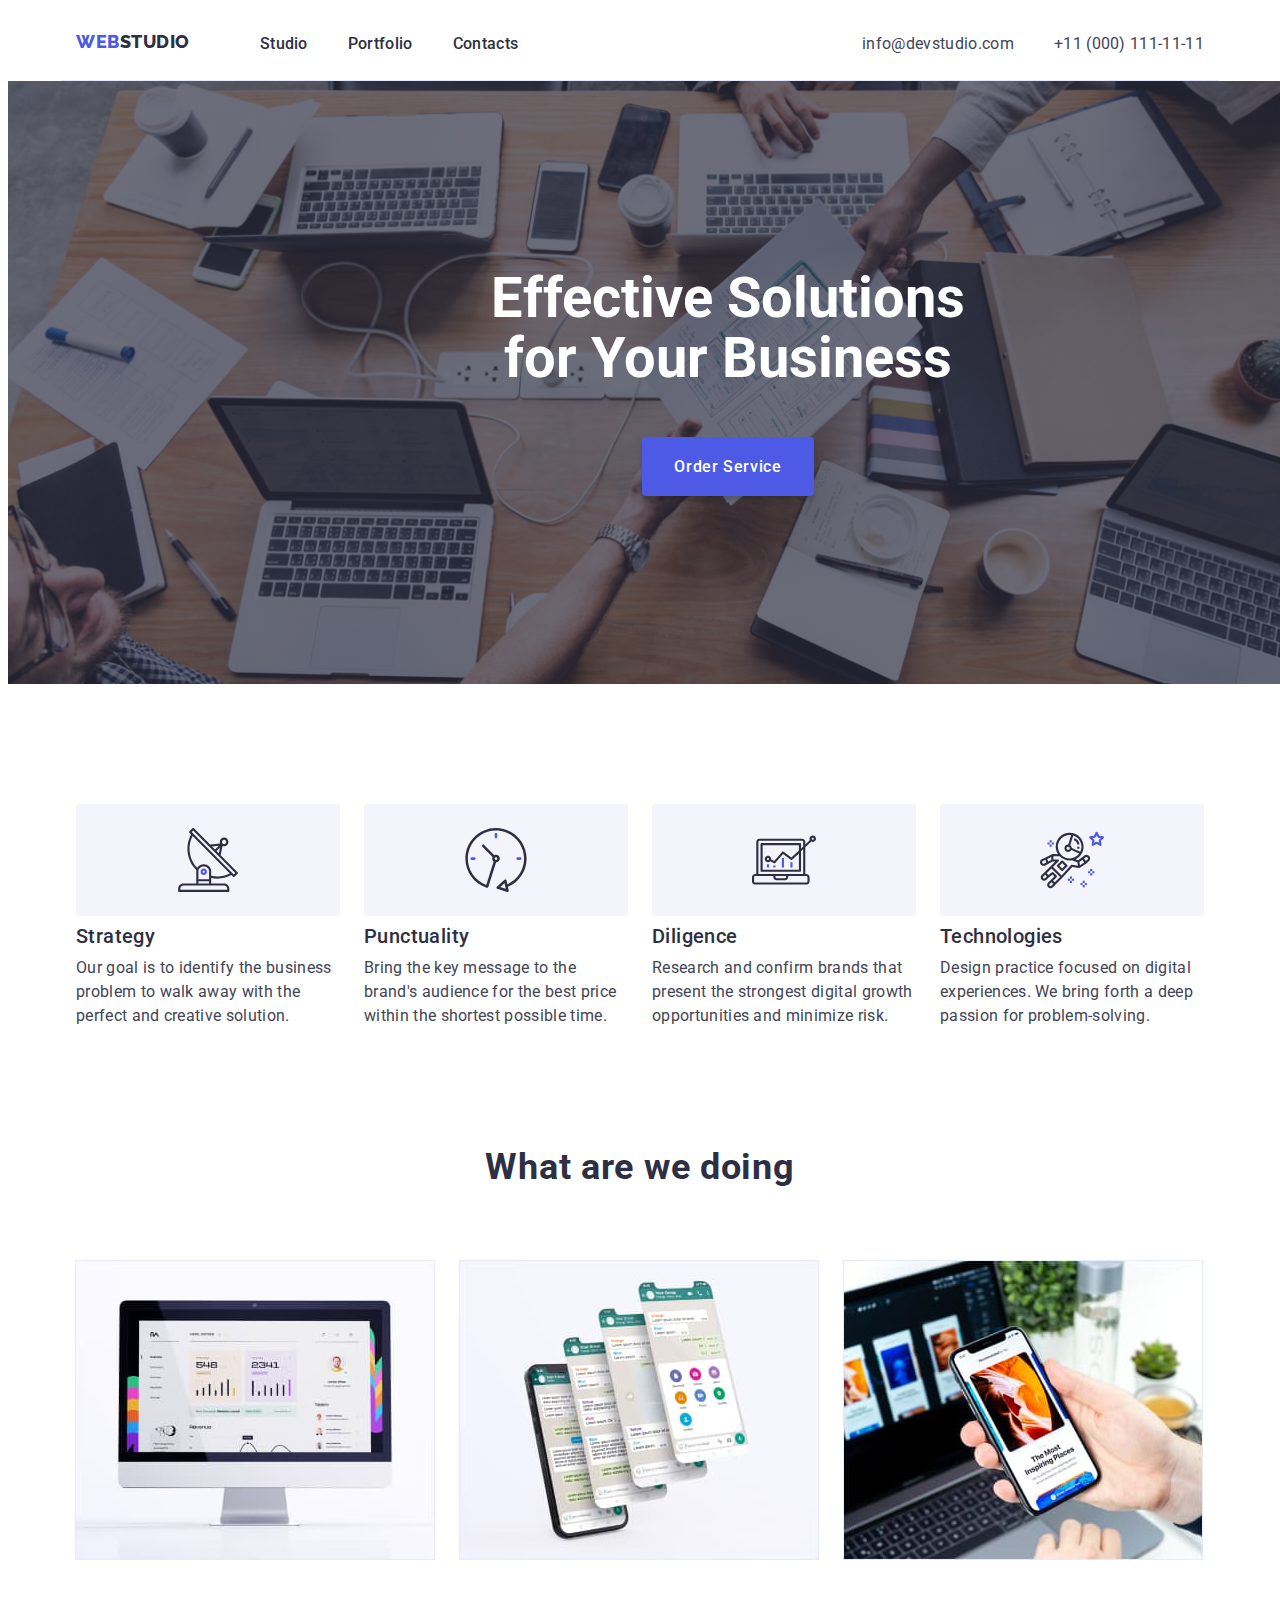
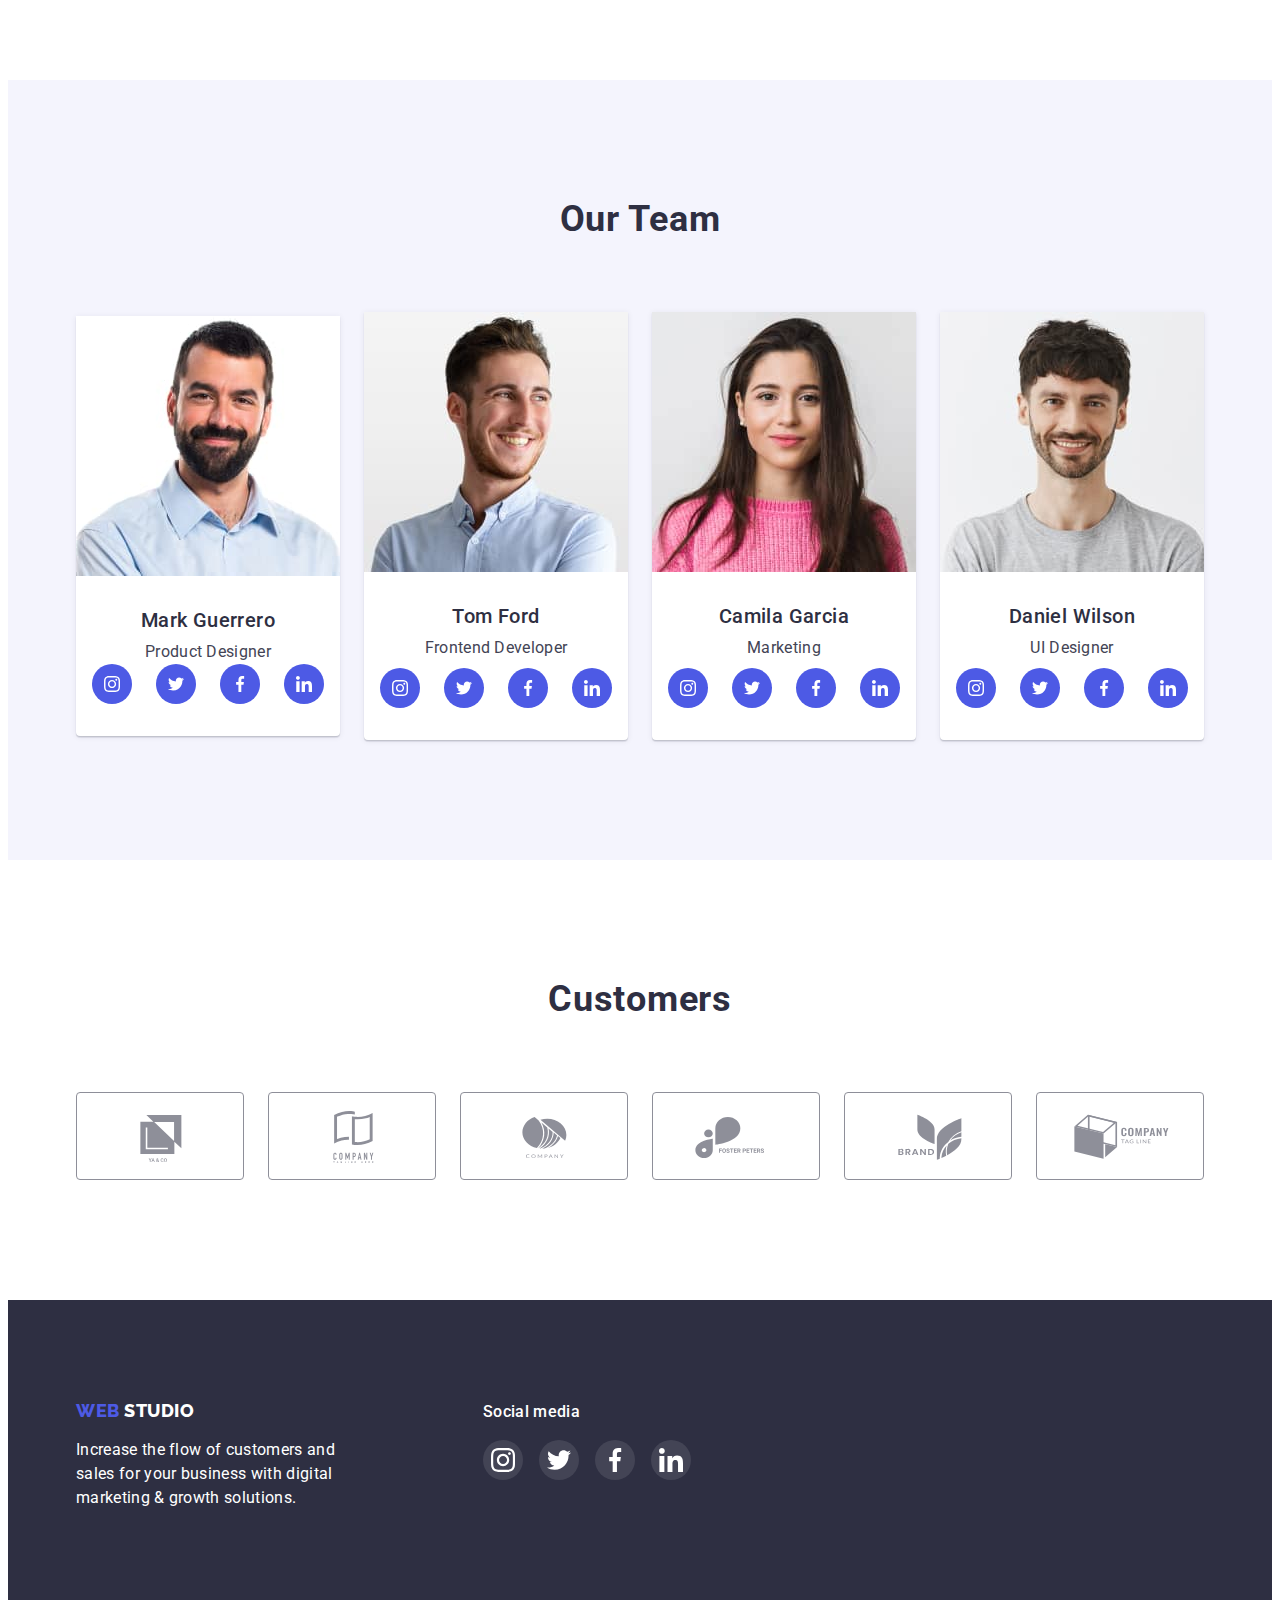
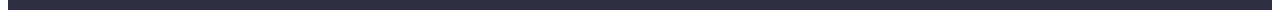
==== index.html @ 8a8fd5de "Home-work-5" ====
<!DOCTYPE html>
<html lang="en">

<head>
    <meta charset="UTF-8" />
    <meta http-equiv="X-UA-Compatible" content="IE=edge" />
    <meta name="viewport" content="width=device-width, initial-scale=1.0" />
    <title>Document</title>
    <link rel="stylesheet" href="https://cdnjs.cloudflare.com/ajax/libs/modern-normalize/1.1.0/modern-normalize.min.css"
        integrity="sha512-wpPYUAdjBVSE4KJnH1VR1HeZfpl1ub8YT/NKx4PuQ5NmX2tKuGu6U/JRp5y+Y8XG2tV+wKQpNHVUX03MfMFn9Q=="
        crossorigin="anonymous" referrerpolicy="no-referrer" />
    <link rel="preconnect" href="https://fonts.googleapis.com">
    <link rel="preconnect" href="https://fonts.gstatic.com" crossorigin>
    <link href="https://fonts.googleapis.com/css2?family=Raleway:wght@800&family=Roboto:wght@400;500;700&display=swap"
        rel="stylesheet">
    <link rel="stylesheet" href="./css/styles.css">
</head>

<body>
    <!-- Header -->
    <header>
        <div class="container header-countainer ">
            <nav class="page-nav">

                <a class="logotype-dark" href="./index.html">Web<span class="studio-dark">Studio</span>

                </a>

                <ul class="list page-nav-list">

                    <li class="menu-item">

                        <a class="menu-link link" href="./index.html">Studio</a>
                    </li>


                    <li class="menu-item">

                        <a class="menu-link link" href="./Portfolio.html">Portfolio</a>
                    </li>


                    <li class="menu-item">

                        <a class="menu-link link" href="#">Contacts</a>
                    </li>

                </ul>

            </nav>
            <!-- Address -->
            <div class="contact-countainer">

                <ul class="list  contacts">

                    <li>
                        <a class="contact-phone-number link" href="mailto:info@devstudio.com">info@devstudio.com</a>
                    </li>


                    <li>
                        <a class="contact-phone-number link" href="tel:+110001111111">+11 (000) 111-11-11</a>
                    </li>
                </ul>

                </address>
            </div>




        </div>

    </header>

    <!-- Hero -->

    <main>


        <section class="hero">

            <div class="container hero-countainer-button">

                <h1 class="hero-title">

                    Effective Solutions
                    for Your Business</h1>

                <button class="modal-button" type="button">Order Service</button>

            </div>

        </section>





        <section class="text">

            <div class="container hero-countainer-list">

                <h2 hidden>

                    Strategy

                </h2>

                <ul class="list list-work">

                    <li class="our-team-list">
                        <div class="icons-text-countainer">
                            <svg class="icons-text">

                                <use href="./images/icons.svg#icon-antena"></use>

                            </svg>

                        </div>

                        <h3 class="caption-list">Strategy</h3>

                        <p class="text-list">

                            Our goal is to identify the business problem to walk away with the
                            perfect and creative solution.
                        </p>

                    </li>


                    <li class="our-team-list">
                        <div class=" icons-text-countainer">
                            <svg class="icons-text">

                                <use href="./images/icons.svg#icon-clock"></use>

                            </svg>
                        </div>


                        <h3 class="caption-list">Punctuality</h3>

                        <p class="text-list">

                            Bring the key message to the brand's audience for the best price
                            within the shortest possible time.
                        </p>

                    </li>


                    <li class="our-team-list">
                        <div class="icons-text-countainer">
                            <svg class="icons-text">

                                <use href="./images/icons.svg#icon-diagram"></use>
                            </svg>
                        </div>


                        <h3 class="caption-list">Diligence</h3>

                        <p class="text-list">

                            Research and confirm brands that present the strongest digital
                            growth opportunities and minimize risk.
                        </p>

                    </li>


                    <li class="our-team-list">
                        <div class="icons-text-countainer">
                            <svg class="icons-text">

                                <use href="./images/icons.svg#icon-astronaut"></use>

                            </svg>
                        </div>


                        <h3 class="caption-list">Technologies</h3>

                        <p class="text-list">

                            Design practice focused on digital experiences. We bring forth a
                            deep passion for problem-solving.
                        </p>

                    </li>

                </ul>

            </div>

        </section>



        <!-- What are we doing -->

        <section class="work-section">

            <div class="container image-countainer">

                <h2 class="title-work">What are we doing</h2>

                <ul class="list works">

                    <li>
                        <img src="./images/monitor.jpg" alt="monitor " width="360" height="300" />
                    </li>


                    <li>
                        <img src="./images/phone.jpg" alt="phone" width="360" height="300" />
                    </li>


                    <li>
                        <img src="./images/phone_monitor.jpg" alt="phone_monitor" width="360" height="300" />
                    </li>

                </ul>

            </div>

        </section>



        <!-- Our Team -->

        <section class="team">

            <div class="container our-team-countainer">


                <h2 class="title-team">Our Team</h2>

                <ul class=" list our-team">

                    <li class="our-team-box">
                        <img src="./images/mark.jpg" alt="Mark" width="264" height="260" />

                        <div class="about-team ">

                            <h3 class="caption-list">Mark Guerrero</h3>


                            <p class="text-list">Product Designer</p>
                            <div class="icons-team-countainer">

                                <ul class="icon-list">

                                    <li class="icon-li">

                                        <a class="icons-link" href="#">

                                            <svg class="icons-team">



                                                <use href="./images/icons.svg#icon-instagram"></use>

                                            </svg>

                                        </a>

                                    </li>

                                    <li class="icon-li">

                                        <a class="icons-link" href="#">

                                            <svg class="icons-team">



                                                <use href="./images/icons.svg#icon-twitter"></use>


                                            </svg>

                                        </a>

                                    </li>

                                    <li class="icon-li">

                                        <a class="icons-link" href="#">


                                            <svg class="icons-team">


                                                <use href="./images/icons.svg#icon-facebook"></use>



                                            </svg>

                                        </a>

                                    </li>

                                    <li class="icon-li">

                                        <a class="icons-link" href="#">

                                            <svg class="icons-team">



                                                <use href="./images/icons.svg#icon-linkedin"></use>



                                            </svg>
                                        </a>
                                    </li>

                                </ul>

                            </div>

                        </div>


                    </li>

                    <li class="our-team-box">
                        <img src="./images/tom.jpg" alt="Tom" width="264" height="260" />

                        <div class="about-team">

                            <h3 class="caption-list">Tom Ford</h3>

                            <p class="text-list">Frontend Developer</p>

                        </div>

                        <div class="icons-team-countainer">

                            <ul class="icon-list">

                                <li class="icon-li">

                                    <a class="icons-link" href="#">

                                        <svg class="icons-team">



                                            <use href="./images/icons.svg#icon-instagram"></use>

                                        </svg>

                                    </a>

                                </li>

                                <li class="icon-li">

                                    <a class="icons-link" href="#">

                                        <svg class="icons-team">



                                            <use href="./images/icons.svg#icon-twitter"></use>


                                        </svg>

                                    </a>

                                </li>

                                <li class="icon-li">

                                    <a class="icons-link" href="#">


                                        <svg class="icons-team">


                                            <use href="./images/icons.svg#icon-facebook"></use>



                                        </svg>

                                    </a>

                                </li>

                                <li class="icon-li">

                                    <a class="icons-link" href="#">

                                        <svg class="icons-team">



                                            <use href="./images/icons.svg#icon-linkedin"></use>



                                        </svg>
                                    </a>
                                </li>

                            </ul>

                        </div>


                    </li>


                    <li class="our-team-box">

                        <img src="./images/camila.jpg" alt="Camila" width="264" height="260" />

                        <div class="about-team">

                            <h3 class="caption-list">Camila Garcia</h3>

                            <p class="text-list">Marketing</p>
                        </div>

                        <div class="icons-team-countainer">

                            <ul class="icon-list">

                                <li class="icon-li">

                                    <a class="icons-link" href="#">

                                        <svg class="icons-team">



                                            <use href="./images/icons.svg#icon-instagram"></use>

                                        </svg>

                                    </a>

                                </li>

                                <li class="icon-li">

                                    <a class="icons-link" href="#">

                                        <svg class="icons-team">



                                            <use href="./images/icons.svg#icon-twitter"></use>


                                        </svg>

                                    </a>

                                </li>

                                <li class="icon-li">

                                    <a class="icons-link" href="#">


                                        <svg class="icons-team">


                                            <use href="./images/icons.svg#icon-facebook"></use>



                                        </svg>

                                    </a>

                                </li>

                                <li class="icon-li">

                                    <a class="icons-link" href="#">

                                        <svg class="icons-team">



                                            <use href="./images/icons.svg#icon-linkedin"></use>



                                        </svg>
                                    </a>
                                </li>

                            </ul>

                        </div>


                    </li>

                    <li class="our-team-box">
                        <img src="./images/daniel.jpg" alt="Daniel" width="264" height="260" />

                        <div class="about-team">

                            <h3 class="caption-list">Daniel Wilson</h3>

                            <p class="text-list">UI Designer</p>

                        </div>

                        <div class="icons-team-countainer">

                            <ul class="icon-list">

                                <li class="icon-li">

                                    <a class="icons-link" href="#">

                                        <svg class="icons-team">



                                            <use href="./images/icons.svg#icon-instagram"></use>

                                        </svg>

                                    </a>

                                </li>

                                <li class="icon-li">

                                    <a class="icons-link" href="#">

                                        <svg class="icons-team">



                                            <use href="./images/icons.svg#icon-twitter"></use>


                                        </svg>

                                    </a>

                                </li>

                                <li class="icon-li">

                                    <a class="icons-link" href="#">


                                        <svg class="icons-team">


                                            <use href="./images/icons.svg#icon-facebook"></use>



                                        </svg>

                                    </a>

                                </li>

                                <li class="icon-li">

                                    <a class="icons-link" href="#">

                                        <svg class="icons-team">



                                            <use href="./images/icons.svg#icon-linkedin"></use>



                                        </svg>
                                    </a>
                                </li>

                            </ul>

                        </div>

        </section>

        <!-- Customers -->

        <section class="section-customers">

            <div class="container countainer-customers">

                <h2 class="customers-title">Customers</h2>

                <ul class="customers-list">

                    <li class="customer">

                        <a class="adress-customers" href="#">

                            <svg class="icons-customers">

                                <use href="./images/icons.svg#icon-ya-co">


                                </use>

                            </svg>

                        </a>

                    </li>

                    <li class="customer">

                        <a class="adress-customers" href="#">

                            <svg class="icons-customers">


                                <use href="./images/icons.svg#icon-tagline">
                                </use>
                            </svg>

                        </a>

                    </li>

                    <li class="customer">

                        <a class="adress-customers" href="#">

                            <svg class="icons-customers">

                                <use href="./images/icons.svg#icon-company">
                                </use>

                            </svg>

                        </a>
                    </li>

                    <li class="customer">

                        <a class="adress-customers" href="#">

                            <svg class="icons-customers">


                                <use href="./images/icons.svg#icon-foster-peters">
                                </use>
                            </svg>

                        </a>

                    </li>

                    <li class="customer">
                        <a class="adress-customers" href="#">

                            <svg class="icons-customers">


                                <use href="./images/icons.svg#icon-brand">
                                </use>

                            </svg>

                        </a>

                    </li>

                    <li class="customer">

                        <a class="adress-customers" href="#">

                            <svg class="icons-customers">


                                <use href="./images/icons.svg#icon-company-tagline">
                                </use>

                            </svg>

                        </a>

                    </li>

                </ul>

            </div>

        </section>


    </main>

    <!-- footer -->


    <footer class="footer">

        <div class="container footer-container">

            <div>
                <a class="logotype-light" href="./index.html">Web <span class="studio-white">Studio</span>

                </a>
                <p class="footter-list">

                    Increase the flow of customers and sales for
                    your business with digital marketing & growth solutions.
                </p>

            </div>


            <div class="container footer-icons">

                <p class="social-footer">Social media</p>

                <ul class="footter-list-icon">

                    <li class="footer-content">

                        <a class="footer-adress" href="#">

                            <svg class="footer-icon">

                                <use href="./images/icons.svg#icon-instagram">

                                </use>

                            </svg>

                        </a>



                    </li>

                    <li class="footer-content">

                        <a class="footer-adress" href="#">

                            <svg class="footer-icon">

                                <use href="./images/icons.svg#icon-twitter">

                                </use>

                            </svg>


                        </a>

                    </li>

                    <li class="footer-content">

                        <a class="footer-adress" href="#">

                            <svg class="footer-icon">

                                <use href="./images/icons.svg#icon-facebook">

                                </use>

                            </svg>

                        </a>

                    </li>

                    <li class="footer-content">


                        <a class="footer-adress" href="#">

                            <svg class="footer-icon">

                                <use href="./images/icons.svg#icon-linkedin">

                                </use>

                            </svg>
                        </a>


                    </li>

                </ul>

            </div>
        </div>

    </footer>


</body>

</html>
---- css/styles.css ----
:root {
  --color-primary: #2e2f42;
  --color-secondary: #434455;
  --color-white: #fff;
  --color-brand: #404bbf;
  --color-min: #4d5ae5;
  --background-clr: #e5e5e5;
  --border-color: #e7e9fc;
  --background-our-team: #f4f4fd;
  --icons-color: #afb1b8;
  --customers-clr: #8e8f99;
  --icons-team: #4d5ae5;
  --icons-text: #f4f4fd;
  --icons-footer: #31d0aa;
}
* {
  box-sizing: border-box;
}
body {
  font-family: "Roboto", sans-serif;
  color: var(--color-secondary);
  background-color: var(--color-white);
}
img {
  object-fit: cover;
  display: block;
}
p,
h1,
h2,
h3,
h4,
h5,
h6,
ul {
  margin: 0;
}
ul {
  padding: 0;
  list-style: none;
}
a {
  text-decoration: none;
  font-weight: 500;
  font-size: 16px;
  line-height: 1.25;
  letter-spacing: 0.02em;
  color: var(--color-secondary);
}
.list {
  list-style: none;
  padding: 0;
}
.container {
  width: 1158px;
  margin: 0 auto;
  padding: 0 15px 0 15px;
}

.text {
  padding: 120px 0 120px 0;
}

/* PAGE */
.header {
  background-color: var(--color-white);
  border-bottom: 1px solid var(--border-color);
  box-shadow: 0px 2px 1px rgba(46, 47, 66, 0.08),
    0px 1px 1px rgba(46, 47, 66, 0.16), 0px 1px 6px rgba(46, 47, 66, 0.08);
}
.page-countainer {
  display: flex;
  align-items: center;
}
.page-nav {
  display: flex;
  flex-grow: 1;
  gap: 70px;
}
.page-nav-list {
  display: flex;
  flex-grow: 1;
  gap: 40px;
}

/* PAGE */

/* MARKET */

.text-list {
  font-family: "Roboto";
  font-style: normal;
  font-weight: 400;
  font-size: 16px;
  line-height: 1.5;
  letter-spacing: 0.02em;
  color: var(--color-secondary);
}
.our-team-list {
  flex-basis: calc((100% 72px) / 4);
}
.market-list {
  align-items: center;
  display: flex;
  justify-content: center;
  flex-wrap: wrap;
  gap: 24px;
  row-gap: 32px;
}
.market:hover {
  background-color: var(--color-white);
  box-shadow: 0px 1px 6px rgba(46, 47, 66, 0.08),
    0px 1px 1px rgba(46, 47, 66, 0.16), 0px 2px 1px rgba(46, 47, 66, 0.08);
}
/* BUTTON */
.button-list {
  display: flex;
  gap: 24px;
  justify-content: center;
  margin: 0 0 72px 0;
}
.label-menu {
  font-family: "Roboto", sans-serif;
  font-weight: 500;
  font-size: 16px;
  line-height: 1.5;
  letter-spacing: 0.04em;
  color: var(--color-min);
  padding: 12px 24px;
  cursor: pointer;
  background-color: var(--background-our-team);
  border: 1px solid var(--border-color);
  border-radius: 4px;
}
.label-menu:hover,
.label-menu:focus {
  background-color: var(--color-brand);
  box-shadow: 0px 3px 1px rgba(0, 0, 0, 0.1), 0px 2px 1px rgba(0, 0, 0, 0.08),
    0px 2px 2px rgba(0, 0, 0, 0.12);
  border-radius: 4px;
  border-radius: 4px;
  border: 1px solid var(--color-brand);
  color: var(--color-white);
}
/* BUTTON */

.text-market {
  padding: 32px 0px 32px 16px;
  border: 1px solid var(--border-color);
  border-top: none;
}
/* MENU */

.menu-item {
}

.menu-list {
}

.menu-link {
  padding: 24px 0;
  font-weight: 500;
  font-size: 16px;
  line-height: 1.5;
  color: var(--color-primary);
  gap: 40px;
  display: block;
}

.menu-link:hover,
.menu-link:focus {
  color: var(--color-brand);
}

/* MENU*/

/* HERO*/

/* LOGOTYPE DARK */
.logotype-dark {
  font-family: "Raleway", sans-serif;
  font-weight: 800;
  font-size: 18px;
  line-height: 1.16;
  letter-spacing: 0.03em;
  text-transform: uppercase;
  color: var(--color-min);
  padding: 24px 0;
}
.studio-dark {
  color: var(--color-primary);
}
/* LOGOTYPE DARK */
.header-countainer {
  border-bottom: 1px solid var(--border-color);
  display: flex;
  align-items: center;
}
.hero-countainer-button {
}
.countainer-button {
}

.hero-countainer-list {
}
.hero {
  width: 1440px;
  padding: 188px 0;
  margin: 0 auto;
  background-image: linear-gradient(
      rgba(46, 47, 66, 0.7),
      rgba(46, 47, 66, 0.7)
    ),
    url("../images/people-office.jpg");
  background-repeat: no-repeat;
  background-position: center;
  background-size: cover;
}
.hero-title {
  width: 494px;
  font-size: 56px;
  line-height: 1.07;
  color: var(--color-white);
  text-align: center;
  box-sizing: border-box;
  margin: 0 auto;
  margin-bottom: 48px;
}

/* CONTACT */
.contact-countainer {
}

.contacts {
  display: flex;
  gap: 40px;
}
/* CONTACT */

/* BUTTON */
.modal-button {
  font-family: "Roboto", sans-serif;
  font-weight: 500;
  font-size: 16px;
  line-height: 1.71;
  display: flex;
  align-items: center;
  letter-spacing: 0.04em;
  color: var(--color-white);
  background: var(--color-brand);
  cursor: pointer;
  background: var(--color-min);
  border: 2px solid var(--brand-color);
  box-shadow: 0px 4px 4px rgba(0, 0, 0, 0.15);
  border-radius: 4px;
  margin: 0 auto;
  padding: 16px 32px;
}
.modal-button:hover,
.modal-button:focus {
  background-color: var(--color-brand);
  color: var(--color-white);
}
/* BUTTON */

/* <!-- Address --> */
.contact-phone-number {
  font-style: normal;
  font-weight: 400;
  font-size: 16px;
  line-height: 1.71;
  letter-spacing: 0.02em;
}

.contact-phone-number:hover,
.contact-phone-number:focus {
  color: var(--color-brand);
}
/* <!-- Address --> */

/* HERO */

/* WORKS */

.work-section {
  padding-bottom: 120px;
}

.title-work {
  text-align: center;
  font-size: 36px;
  line-height: 1.11;
  letter-spacing: 0.02em;
  color: var(--color-primary);
  margin: 0 0 72px 0;
}

.list-work {
  display: flex;
  gap: 24px;
}

.works {
  display: flex;
  gap: 24px;
}
/* ICONS-TEXT */
.icons-text-countainer {
  background-color: var(--icons-text);
  border-radius: 4px;
  align-items: center;
  justify-content: center;
  display: flex;
  height: 112px;
  width: 264px;
  margin-bottom: 8px;
}

.icons-text {
  width: 64px;
  height: 64px;
}

/* ICONS-TEXT */

/* TEAM */

.our-team-countainer {
}

.title-team {
  text-align: center;
  font-weight: 700;
  font-size: 36px;
  line-height: 1.11;
  letter-spacing: 0.02em;
  color: var(--color-primary);
  margin-bottom: 72px;
}

.team {
  padding: 120px 0 120px 0;
  background-color: var(--background-our-team);
}
.our-team {
  text-align: center;
  display: flex;
  flex-wrap: wrap;
  gap: 24px;
  align-items: center;
  padding: 0;
  justify-content: center;
}

.our-team-box {
  box-shadow: 0px 1px 6px rgba(46, 47, 66, 0.08),
    0px 1px 1px rgba(46, 47, 66, 0.16), 0px 2px 1px rgba(46, 47, 66, 0.08);
  border-radius: 0px 0px 4px 4px;
  background-color: var(--color-white);
}

.caption-list {
  font-weight: 500;
  font-size: 20px;
  line-height: 1.2;
  letter-spacing: 0.02em;
  color: var(--color-primary);
  margin: 0 0 8px 0;
}

.about-team {
  margin-top: 32px;
  margin-bottom: 8px;
}
.image-countainer {
  width: 1160px;
}

/* ICONS-TEAM */
.icons-team-countainer {
  width: 232px;
  height: 40px;
  margin: 0 auto;
  margin-bottom: 32px;
}
.icons-team {
  fill: var(--color-white);
  height: 16px;
  width: 16px;
}

.icon-list {
  display: flex;
  align-items: center;
  justify-content: center;
  gap: 24px;
}

.icon-li {
  height: 40px;
  width: 40px;
}

.icons-link {
  display: flex;
  align-items: center;
  justify-content: center;
  fill: var(--color-primary);
  background-color: var(--icons-team);
  width: 100%;
  height: 100%;
  border-radius: 50%;
}

.icons-link:focus {
  background-color: #404bbf;
}
.icons-link:hover {
  background-color: #404bbf;
}
/* ICONS-TEAM */

/* TEAM */

/* CUSTOMER */

.section-customers {
  padding: 120px 0 120px 0;
}
.customers-title {
  width: 100%;
  height: 100%;
  text-align: center;
  font-weight: 700;
  font-size: 36px;
  line-height: 1.11;
  letter-spacing: 0.02em;
  color: var(--color-primary);
  margin-bottom: 72px;
}

.countainer-customers {
  display: block;
}

.customers-list {
  gap: 24px;
  display: flex;
}

.customer {
  height: 88px;
  width: 168px;
}

.adress-customers {
  display: flex;
  align-items: center;
  justify-content: center;
  width: 100%;
  height: 100%;
  border: 1px solid var(--customers-clr);
  border-radius: 4px;
}

.icons-customers {
  fill: var(--customers-clr);
  height: 56px;
  width: 104px;
}
.customer {
  height: 88px;
  width: 168px;
}

.adress-customers {
  display: flex;
  align-items: center;
  justify-content: center;
  width: 168px;
  height: 88px;
  border: 1px solid var(--customers-clr);
  color: var(--customers-clr);
  border-radius: 4px;
}

.icons-customers {
  fill: currentColor;
  height: 56px;
  width: 104px;
}

.adress-customers:hover,
.adress-customers:focus {
  border-color: var(--color-brand);
  color: var(--color-brand);
}

/* CUSTOMER */

/* Footer */

.footer-container {
  display: flex;
  align-items: baseline;
  background-color: var(--color-primary);
}
.footer {
  display: flex;
  padding: 100px 0px;
  background-color: var(--color-primary);
}

.logotype-light {
  font-family: "Raleway", sans-serif;
  font-weight: 800;
  font-size: 18px;
  line-height: 1.16;
  letter-spacing: 0.03em;
  text-transform: uppercase;
  color: var(--color-min);
  display: block;
  margin-bottom: 16px;
}

.footter-list {
  width: 287px;
  font-weight: 400;
  font-size: 16px;
  line-height: 1.5;
  letter-spacing: 0.02em;
  color: var(--color-white);
}

/* ICONS-FOOTER */
.social-footer {
  font-family: "Roboto";
  font-style: normal;
  font-weight: 500;
  font-size: 16px;
  line-height: 1.5;
  letter-spacing: 0.02em;
  color: var(--color-white);
  margin-bottom: 16px;
}

.footer-icons {
  height: 80px;
  width: 208px;
  margin: 0 0 0 120px;
  padding: 0;
}

.footter-list-icon {
  display: flex;
  gap: 16px;
}

.footer-content {
  height: 40px;
  width: 40px;
}

.footer-adress {
  display: flex;
  align-items: center;
  justify-content: center;
  width: 100%;
  height: 100%;
  background-color: rgba(255, 255, 255, 0.1);
  border-radius: 50%;
}

.footer-icon {
  fill: var(--color-white);
  height: 24px;
  width: 24px;
}
.footer-adress:hover,
.footer-adress:focus {
  background-color: var(--icons-footer);
}
/* ICONS-FOOTER */

.studio-white {
  color: var(--color-white);
}

.portfolio {
  padding: 92px 0 120px 0;
}

/* /Footer */
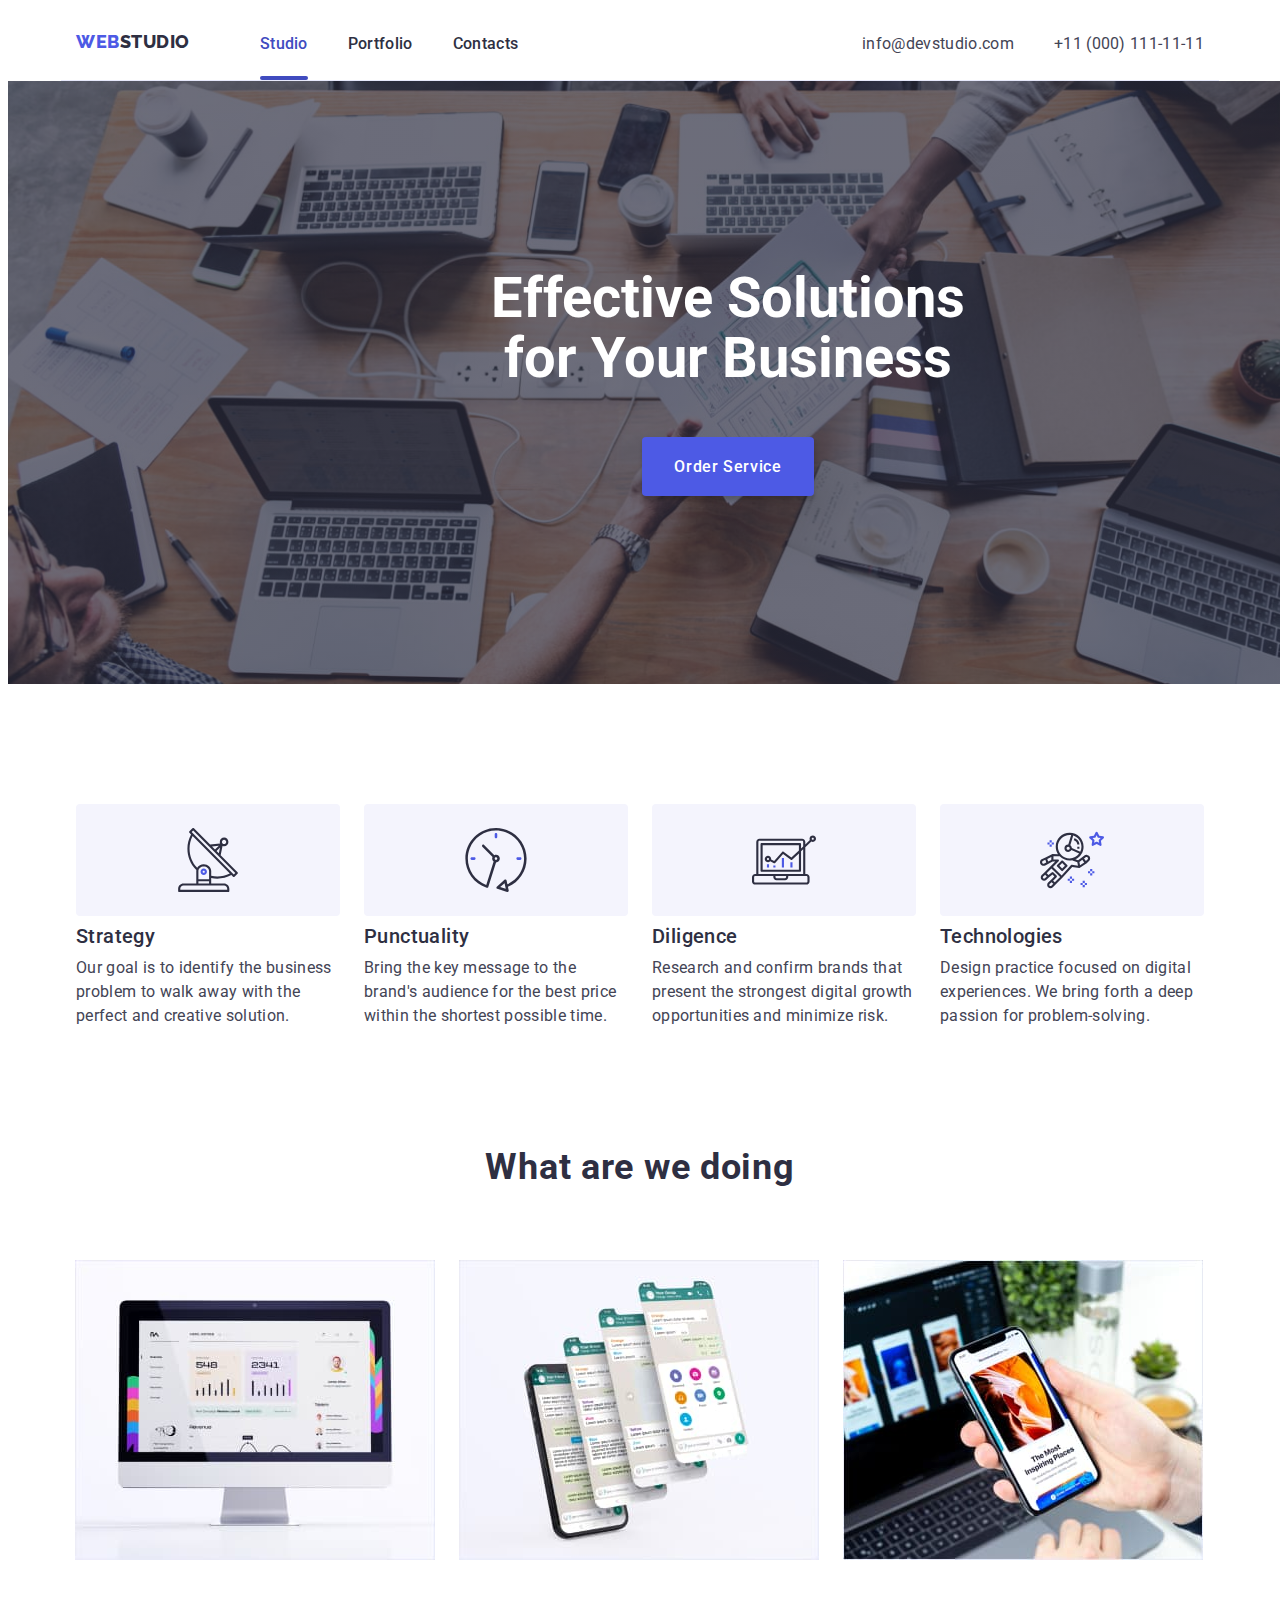
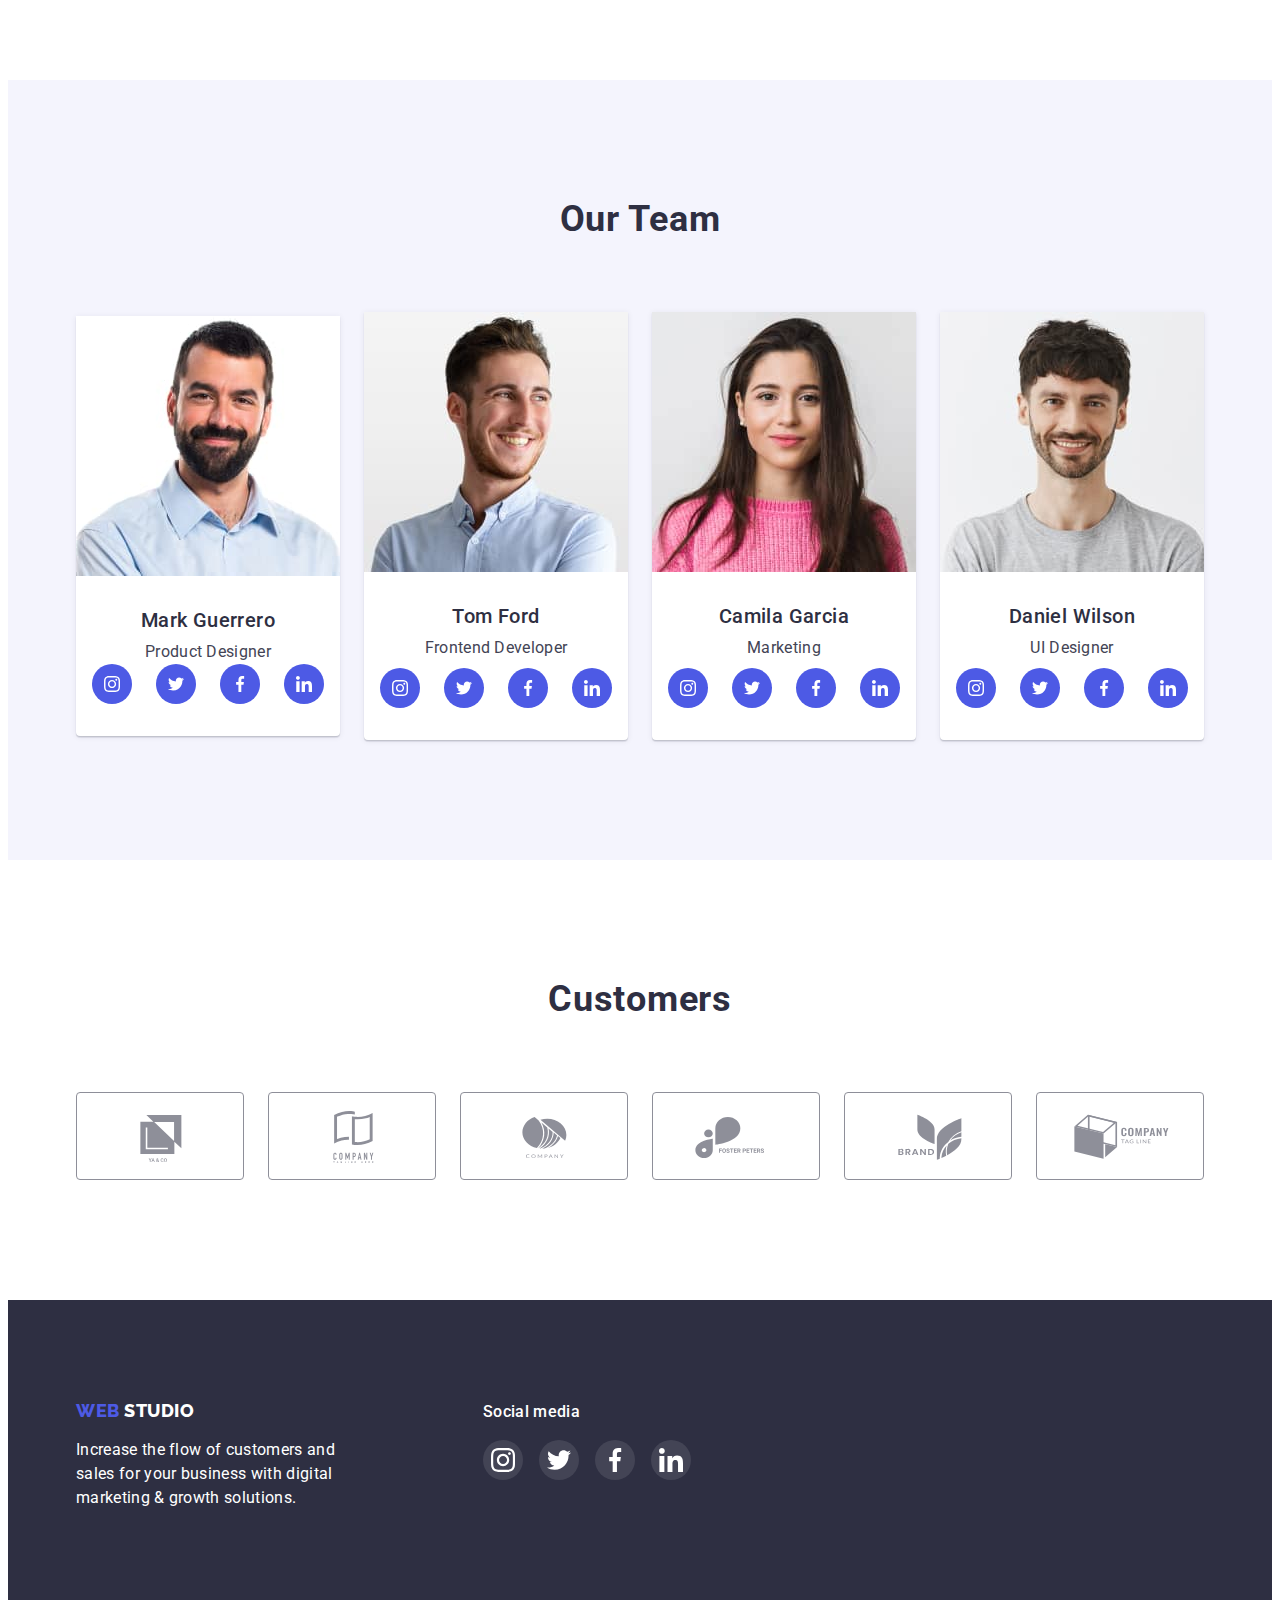
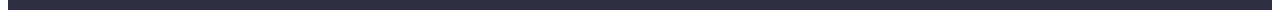
==== commit 29d93f38: "test" ====
--- a/index.html
+++ b/index.html
@@ -30,7 +30,7 @@
 
                     <li class="menu-item">
 
-                        <a class="menu-link link" href="./index.html">Studio</a>
+                        <a class="menu-link link current" href="./index.html">Studio</a>
                     </li>
 
 
@@ -810,6 +810,11 @@
 
     </footer>
 
+    <div class="modal-menu">
+
+    </div>
+
+    <script src="./js/modal.js"></script>
 
 </body>
 
--- a/css/styles.css
+++ b/css/styles.css
@@ -111,7 +111,40 @@
   background-color: var(--color-white);
   box-shadow: 0px 1px 6px rgba(46, 47, 66, 0.08),
     0px 1px 1px rgba(46, 47, 66, 0.16), 0px 2px 1px rgba(46, 47, 66, 0.08);
-}
+  transition-duration: 250ms;
+  transition-timing-function: cubic-bezier(0.4, 0, 0.2, 1);
+}
+
+/* Market-place */
+.market-link {
+}
+.market-place {
+  position: relative;
+  overflow: hidden;
+}
+.market-place-text {
+  font-family: "Roboto";
+  font-style: normal;
+  font-weight: 400;
+  font-size: 16px;
+  line-height: 1.5;
+  letter-spacing: 0.02em;
+}
+.market-place-hidden {
+  position: absolute;
+  top: 0;
+  width: 100%;
+  height: 100%;
+  transform: translateY(0);
+  padding: 40px 32px;
+  color: var(--color-white);
+  background-color: var(--color-brand);
+}
+.market-link:hover.market-place-hidden {
+  transform: translateY(100%);
+}
+/* Market-place */
+
 /* BUTTON */
 .button-list {
   display: flex;
@@ -152,6 +185,7 @@
 /* MENU */
 
 .menu-item {
+  position: relative;
 }
 
 .menu-list {
@@ -171,7 +205,19 @@
 .menu-link:focus {
   color: var(--color-brand);
 }
-
+.menu-link.current::after {
+  position: absolute;
+  bottom: 0;
+  left: 0;
+  width: 100%;
+  height: 4px;
+  background-color: currentColor;
+  border-radius: 2px;
+  content: "";
+}
+.menu-link.current {
+  color: var(--color-brand);
+}
 /* MENU*/
 
 /* HERO*/
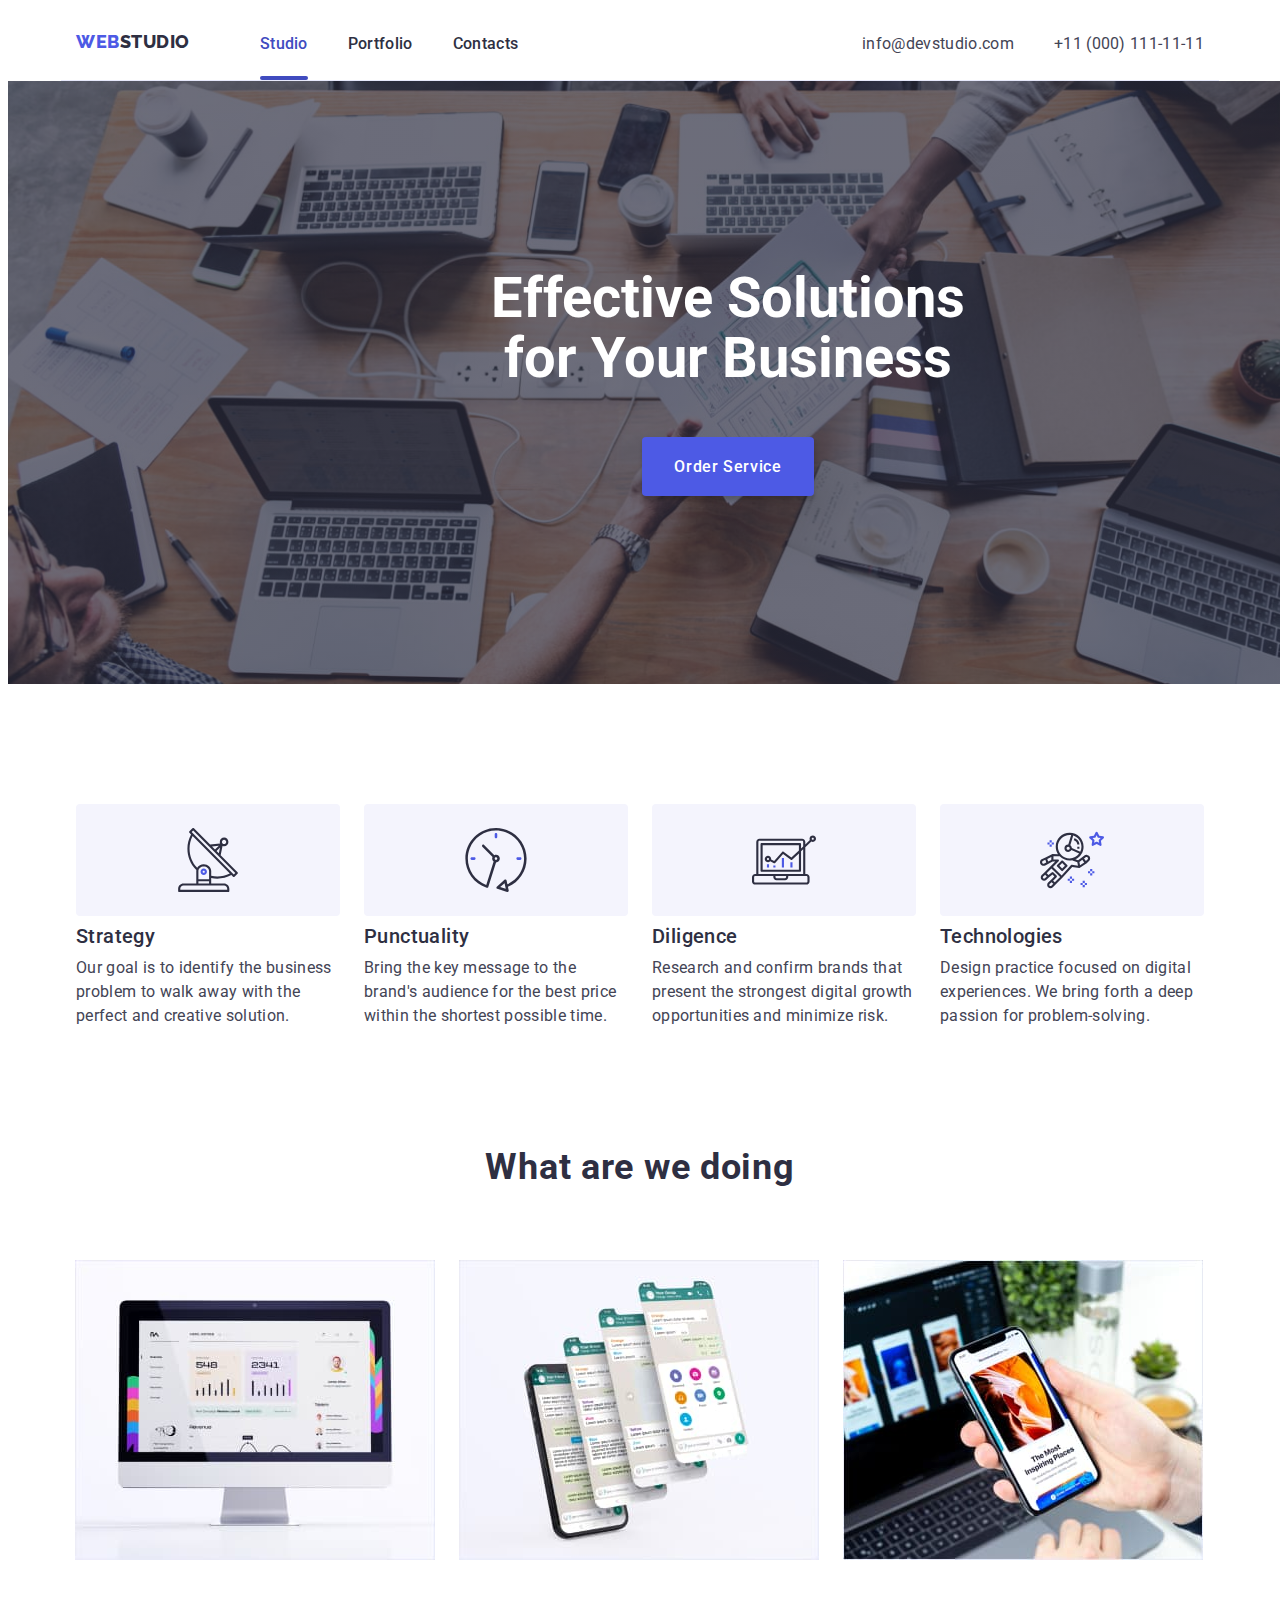
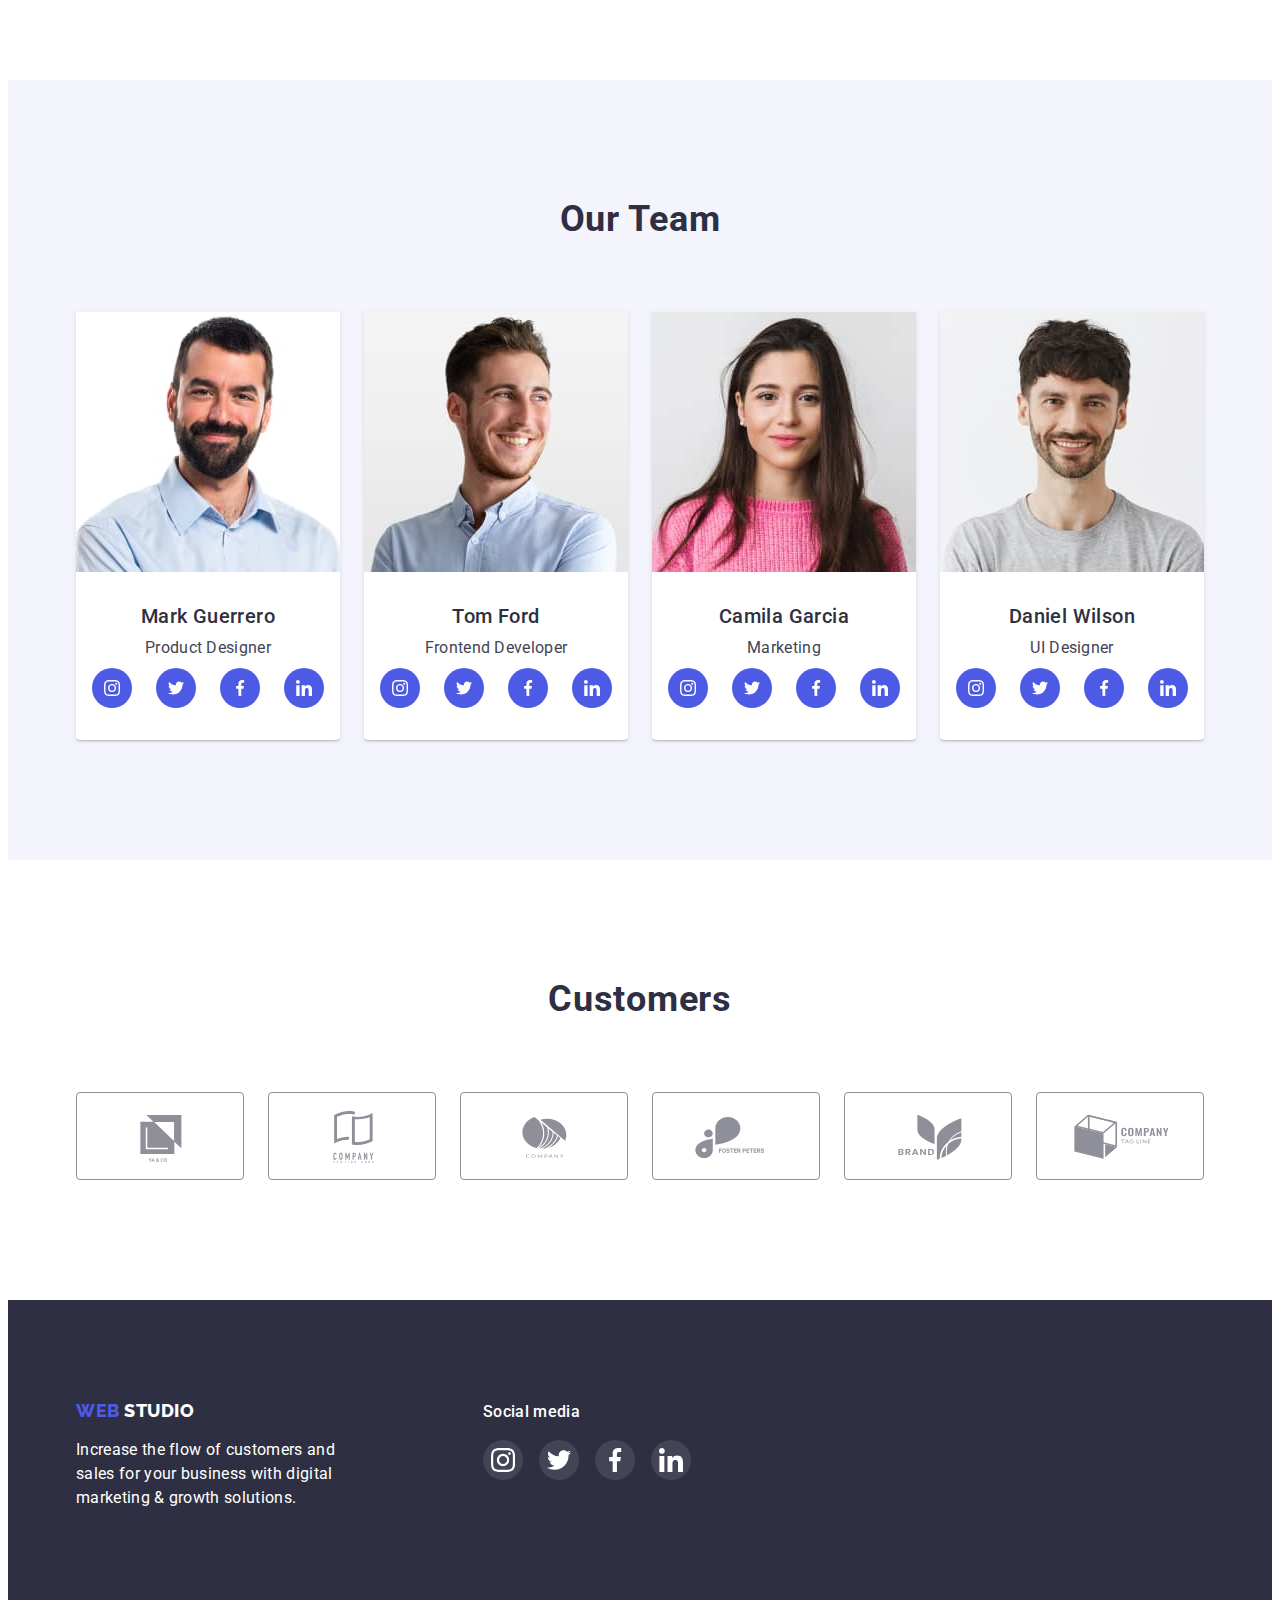
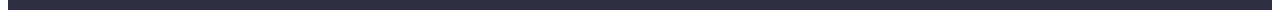
==== commit 30cb2f96: "animation" ====
--- a/index.html
+++ b/index.html
@@ -36,7 +36,7 @@
 
                     <li class="menu-item">
 
-                        <a class="menu-link link" href="./Portfolio.html">Portfolio</a>
+                        <a class="menu-link link" href="./portfolio.html">Portfolio</a>
                     </li>
 
 
@@ -95,7 +95,7 @@
 
 
 
-
+        <!-- Text -->
 
         <section class="text">
 
@@ -251,80 +251,82 @@
 
 
                             <p class="text-list">Product Designer</p>
-                            <div class="icons-team-countainer">
-
-                                <ul class="icon-list">
-
-                                    <li class="icon-li">
-
-                                        <a class="icons-link" href="#">
-
-                                            <svg class="icons-team">
-
-
-
-                                                <use href="./images/icons.svg#icon-instagram"></use>
-
-                                            </svg>
-
-                                        </a>
-
-                                    </li>
-
-                                    <li class="icon-li">
-
-                                        <a class="icons-link" href="#">
-
-                                            <svg class="icons-team">
-
-
-
-                                                <use href="./images/icons.svg#icon-twitter"></use>
-
-
-                                            </svg>
-
-                                        </a>
-
-                                    </li>
-
-                                    <li class="icon-li">
-
-                                        <a class="icons-link" href="#">
-
-
-                                            <svg class="icons-team">
-
-
-                                                <use href="./images/icons.svg#icon-facebook"></use>
-
-
-
-                                            </svg>
-
-                                        </a>
-
-                                    </li>
-
-                                    <li class="icon-li">
-
-                                        <a class="icons-link" href="#">
-
-                                            <svg class="icons-team">
-
-
-
-                                                <use href="./images/icons.svg#icon-linkedin"></use>
-
-
-
-                                            </svg>
-                                        </a>
-                                    </li>
-
-                                </ul>
-
-                            </div>
+
+                        </div>
+                        <div class="icons-team-countainer">
+
+                            <ul class="icon-list">
+
+                                <li class="icon-li">
+
+                                    <a class="icons-link" href="#">
+
+                                        <svg class="icons-team">
+
+
+
+                                            <use href="./images/icons.svg#icon-instagram"></use>
+
+                                        </svg>
+
+                                    </a>
+
+                                </li>
+
+                                <li class="icon-li">
+
+                                    <a class="icons-link" href="#">
+
+                                        <svg class="icons-team">
+
+
+
+                                            <use href="./images/icons.svg#icon-twitter"></use>
+
+
+                                        </svg>
+
+                                    </a>
+
+                                </li>
+
+                                <li class="icon-li">
+
+                                    <a class="icons-link" href="#">
+
+
+                                        <svg class="icons-team">
+
+
+                                            <use href="./images/icons.svg#icon-facebook"></use>
+
+
+
+                                        </svg>
+
+                                    </a>
+
+                                </li>
+
+                                <li class="icon-li">
+
+                                    <a class="icons-link" href="#">
+
+                                        <svg class="icons-team">
+
+
+
+                                            <use href="./images/icons.svg#icon-linkedin"></use>
+
+
+
+                                        </svg>
+
+                                    </a>
+
+                                </li>
+
+                            </ul>
 
                         </div>
 
--- a/css/styles.css
+++ b/css/styles.css
@@ -12,6 +12,7 @@
   --icons-team: #4d5ae5;
   --icons-text: #f4f4fd;
   --icons-footer: #31d0aa;
+  --transition: 250ms cubic-bezier(0.4, 0, 0.2, 1);
 }
 * {
   box-sizing: border-box;
@@ -111,37 +112,52 @@
   background-color: var(--color-white);
   box-shadow: 0px 1px 6px rgba(46, 47, 66, 0.08),
     0px 1px 1px rgba(46, 47, 66, 0.16), 0px 2px 1px rgba(46, 47, 66, 0.08);
-  transition-duration: 250ms;
-  transition-timing-function: cubic-bezier(0.4, 0, 0.2, 1);
 }
 
 /* Market-place */
-.market-link {
-}
-.market-place {
+
+.market-list {
+}
+.works-cards-item {
+}
+.works-wrapper-link {
+  display: block;
+}
+.works-wrapper-link:hover {
+}
+
+.works-wrapper {
+  overflow: hidden;
   position: relative;
-  overflow: hidden;
-}
-.market-place-text {
+}
+.overlay {
   font-family: "Roboto";
   font-style: normal;
   font-weight: 400;
   font-size: 16px;
   line-height: 1.5;
   letter-spacing: 0.02em;
-}
-.market-place-hidden {
   position: absolute;
   top: 0;
+  left: 0;
   width: 100%;
   height: 100%;
-  transform: translateY(0);
+  color: var(--color-white);
+  background-color: var(--color-brand);
   padding: 40px 32px;
-  color: var(--color-white);
-  background-color: var(--color-brand);
-}
-.market-link:hover.market-place-hidden {
-  transform: translateY(100%);
+  overflow: auto;
+  opacity: 0;
+  transform: translate(0, 100%);
+  transition: transform var(--transition), opacity var(--transition);
+}
+.works-wrapper:hover .overlay {
+  opacity: 1;
+  transform: translate(0, 0);
+}
+
+.text-market {
+}
+.text-market {
 }
 /* Market-place */
 
@@ -164,6 +180,8 @@
   background-color: var(--background-our-team);
   border: 1px solid var(--border-color);
   border-radius: 4px;
+  transition: border var(--transition), background-color var(--transition),
+    color var(--transition);
 }
 .label-menu:hover,
 .label-menu:focus {
@@ -199,6 +217,7 @@
   color: var(--color-primary);
   gap: 40px;
   display: block;
+  transition: color var(--transition);
 }
 
 .menu-link:hover,
@@ -301,6 +320,7 @@
   border-radius: 4px;
   margin: 0 auto;
   padding: 16px 32px;
+  transition: background-color var(--transition);
 }
 .modal-button:hover,
 .modal-button:focus {
@@ -316,6 +336,7 @@
   font-size: 16px;
   line-height: 1.71;
   letter-spacing: 0.02em;
+  transition: color var(--transition);
 }
 
 .contact-phone-number:hover,
@@ -456,6 +477,7 @@
   width: 100%;
   height: 100%;
   border-radius: 50%;
+  transition: background-color var(--transition);
 }
 
 .icons-link:focus {
@@ -515,6 +537,7 @@
   width: 104px;
 }
 .customer {
+  transition: transform 250ms;
   height: 88px;
   width: 168px;
 }
@@ -528,6 +551,7 @@
   border: 1px solid var(--customers-clr);
   color: var(--customers-clr);
   border-radius: 4px;
+  transition: background-color var(--transition), color var(--transition);
 }
 
 .icons-customers {
@@ -615,6 +639,7 @@
   height: 100%;
   background-color: rgba(255, 255, 255, 0.1);
   border-radius: 50%;
+  transition: box-shadow var(--transition), background-color var(--transition);
 }
 
 .footer-icon {
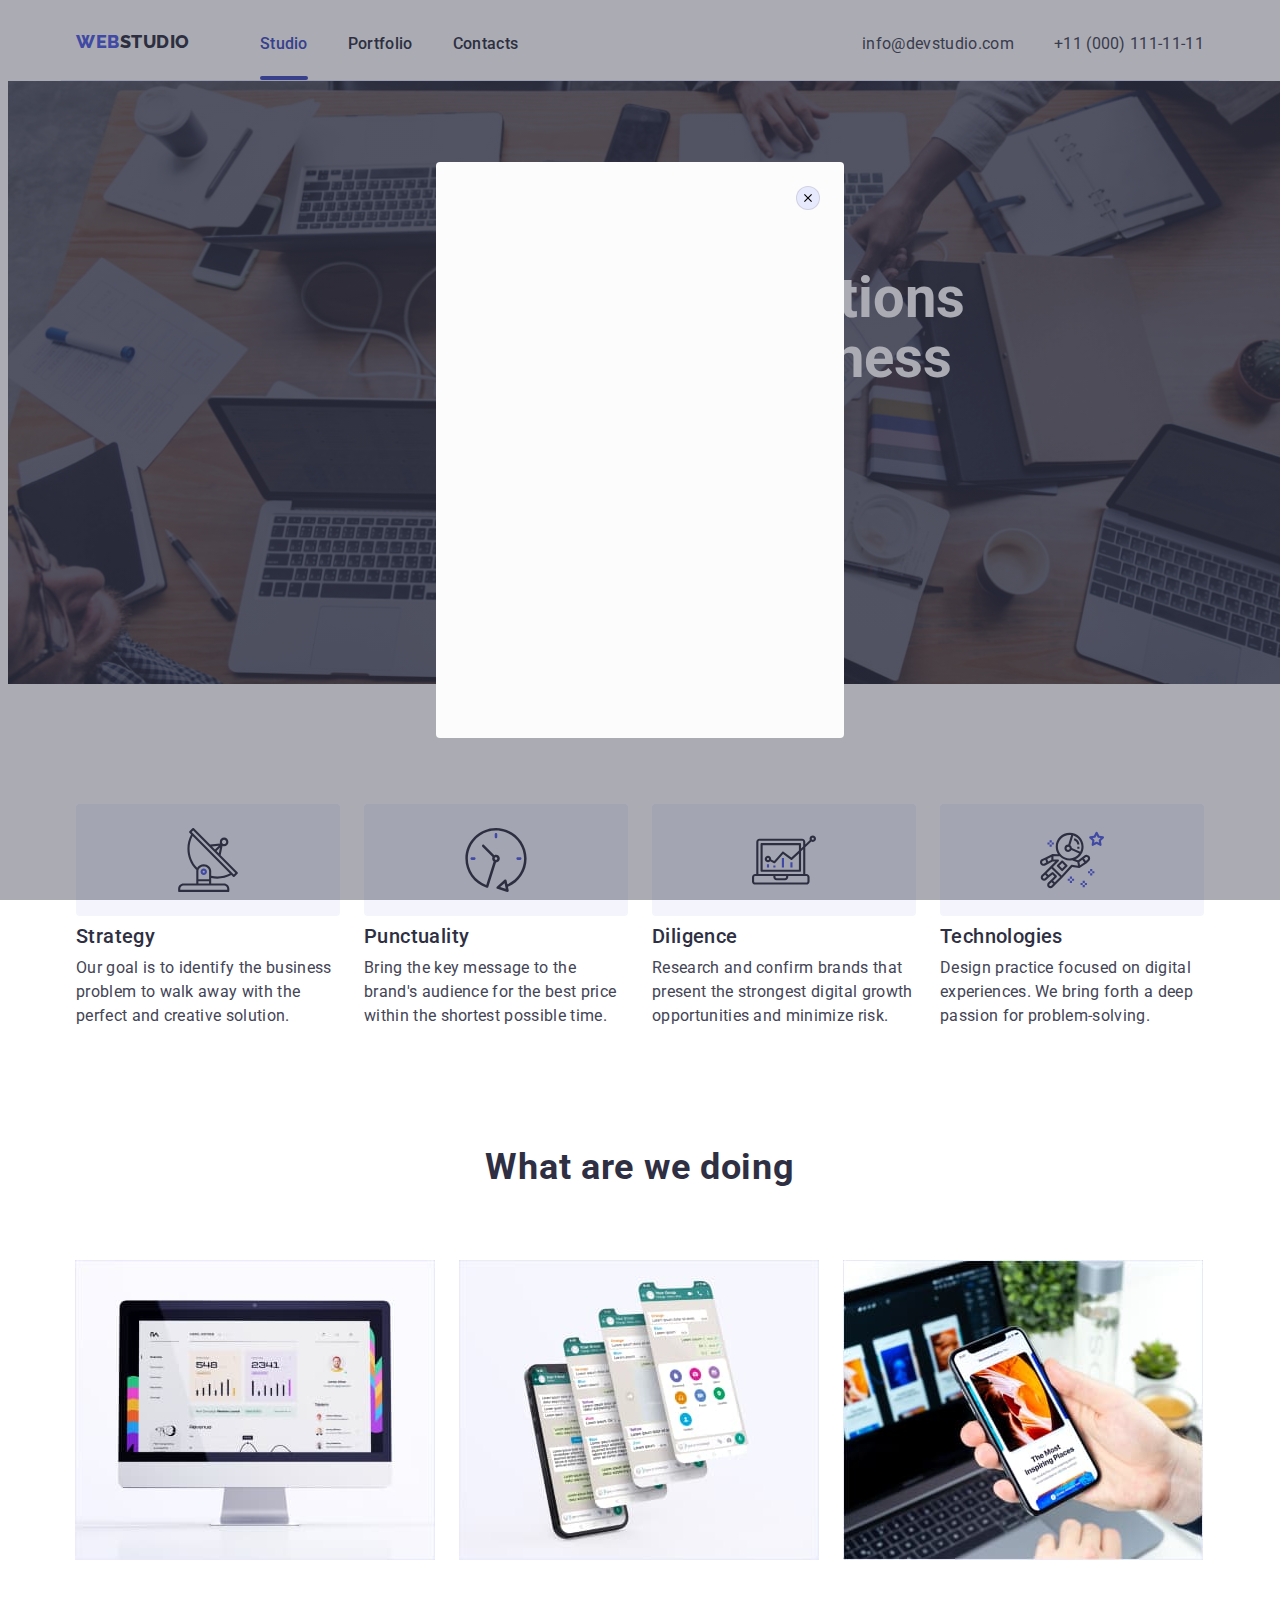
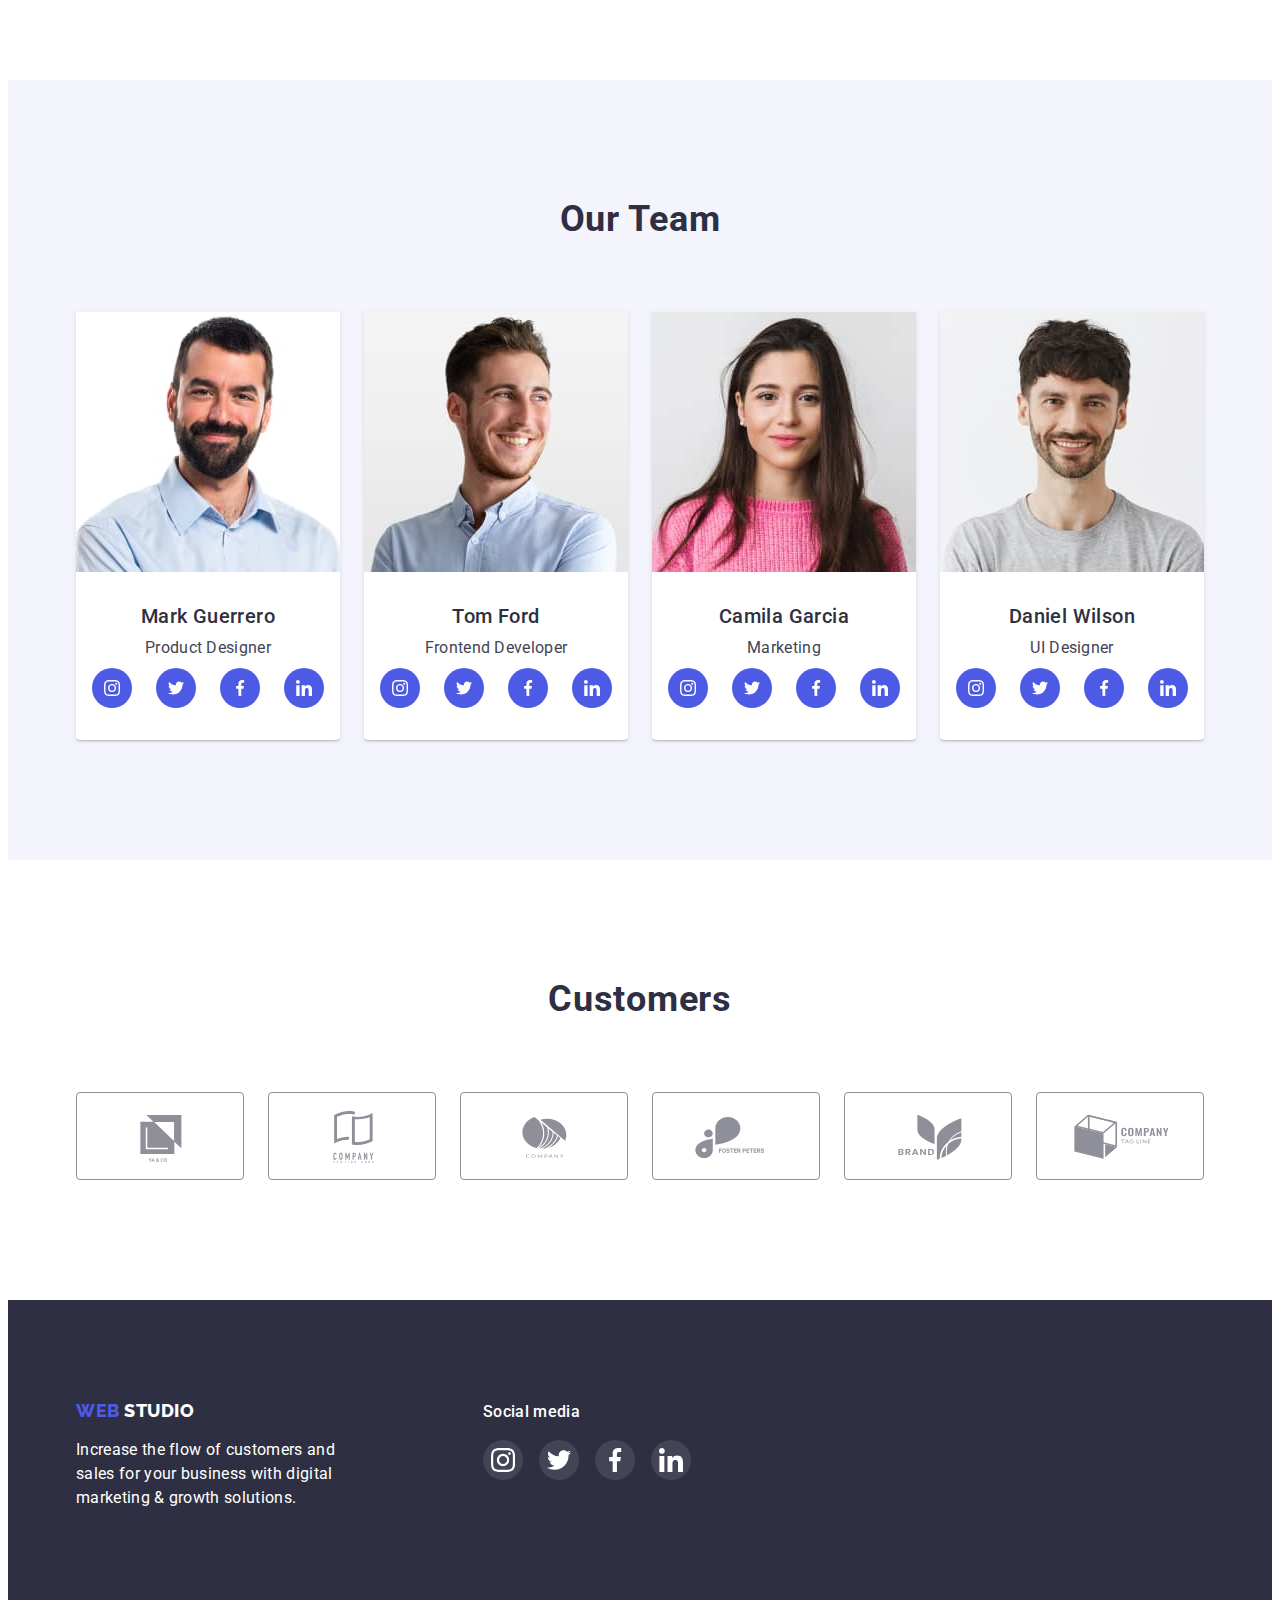
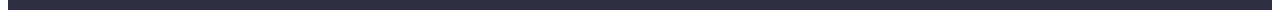
==== commit d3476bfe: "home-work-05" ====
--- a/index.html
+++ b/index.html
@@ -87,7 +87,7 @@
                     Effective Solutions
                     for Your Business</h1>
 
-                <button class="modal-button" type="button">Order Service</button>
+                <button class="modal-button" type="button" data-modal-open>Order Service</button>
 
             </div>
 
@@ -812,7 +812,20 @@
 
     </footer>
 
-    <div class="modal-menu">
+    <div class="backdrop" data-modal is-hidden>
+
+        <div class="modal">
+
+            <button type="button" class="modal-close" data-modal-close>
+
+                <svg class="icon-close">
+                    <use href="./images/icons.svg#icon-vector">
+                    </use>
+                </svg>
+
+            </button>
+
+        </div>
 
     </div>
 
--- a/css/styles.css
+++ b/css/styles.css
@@ -13,6 +13,7 @@
   --icons-text: #f4f4fd;
   --icons-footer: #31d0aa;
   --transition: 250ms cubic-bezier(0.4, 0, 0.2, 1);
+  ---modal-bgr: #fcfcfc;
 }
 * {
   box-sizing: border-box;
@@ -662,3 +663,62 @@
 }
 
 /* /Footer */
+
+/* Modal */
+.backdrop {
+  position: fixed;
+  top: 0;
+  left: 0;
+  height: 100%;
+  width: 100%;
+  background: rgba(46, 47, 66, 0.4);
+  display: flex;
+  justify-content: center;
+  align-items: center;
+  padding: 20px 0;
+  transition: transform var(--transition), opacity var(--transition),
+    visibility var(--transition), backgrund-color var(--transition);
+}
+.backdrop.is-hidden {
+  opacity: 0;
+  visibility: hidden;
+  pointer-events: none;
+}
+.modal {
+  position: relative;
+  overflow: auto;
+  height: 100%;
+  width: 100%;
+  max-height: 576px;
+  max-width: 408px;
+  border-radius: 4px;
+  background-color: var(---modal-bgr);
+  transition: transform var(--transition), opacity var(--transition),
+    visibility var(--transition), backgrund-color var(--transition);
+}
+.modal-close {
+  position: absolute;
+  display: flex;
+  align-items: center;
+  justify-content: center;
+  top: 24px;
+  right: 24px;
+  height: 24px;
+  width: 24px;
+  background-color: var(--border-color);
+  border: 1px solid rgba(0, 0, 0, 0.1);
+  border-radius: 50%;
+  cursor: pointer;
+  fill: #000;
+  transition: background-color var(--transition), fill var(--transition);
+}
+.modal-close:hover,
+.modal-close:focus {
+  fill: var(--color-white);
+  background-color: var(--color-brand);
+}
+.icon-close {
+  height: 8px;
+  width: 8px;
+}
+/* Modal */
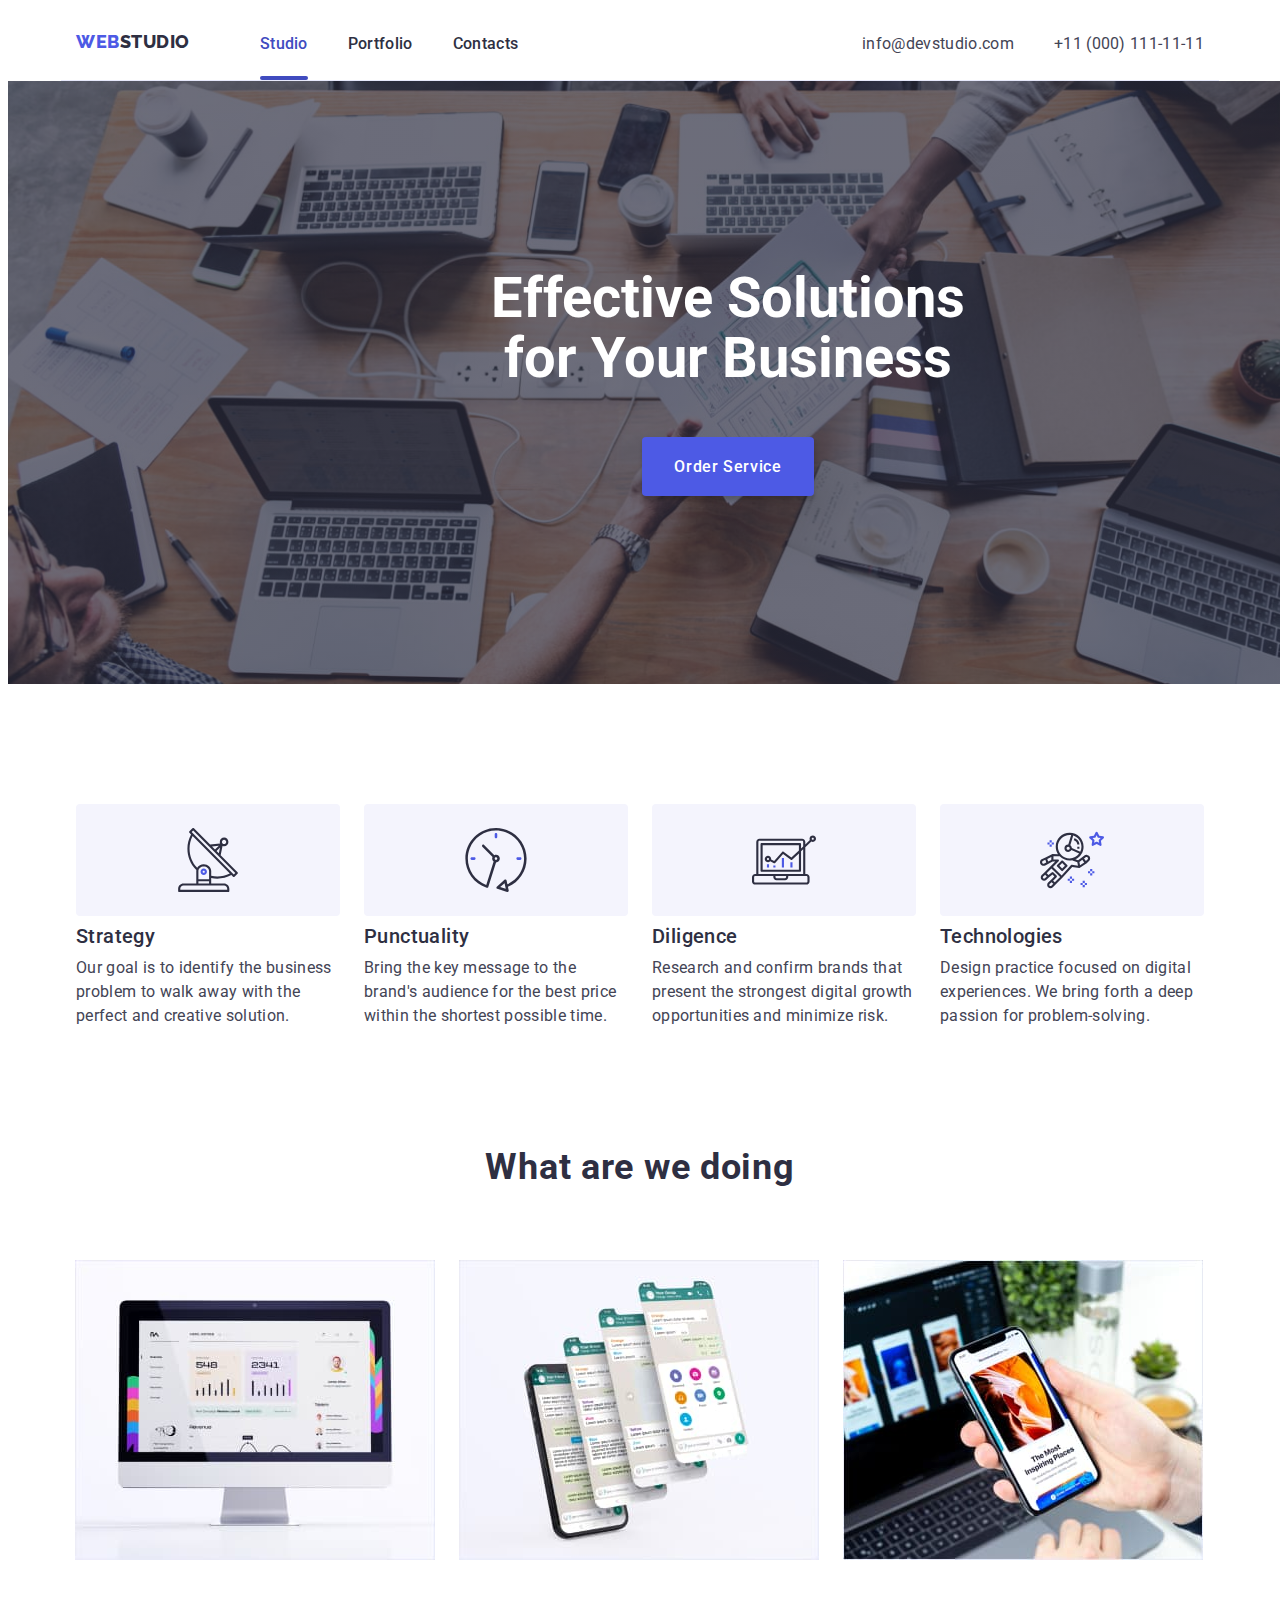
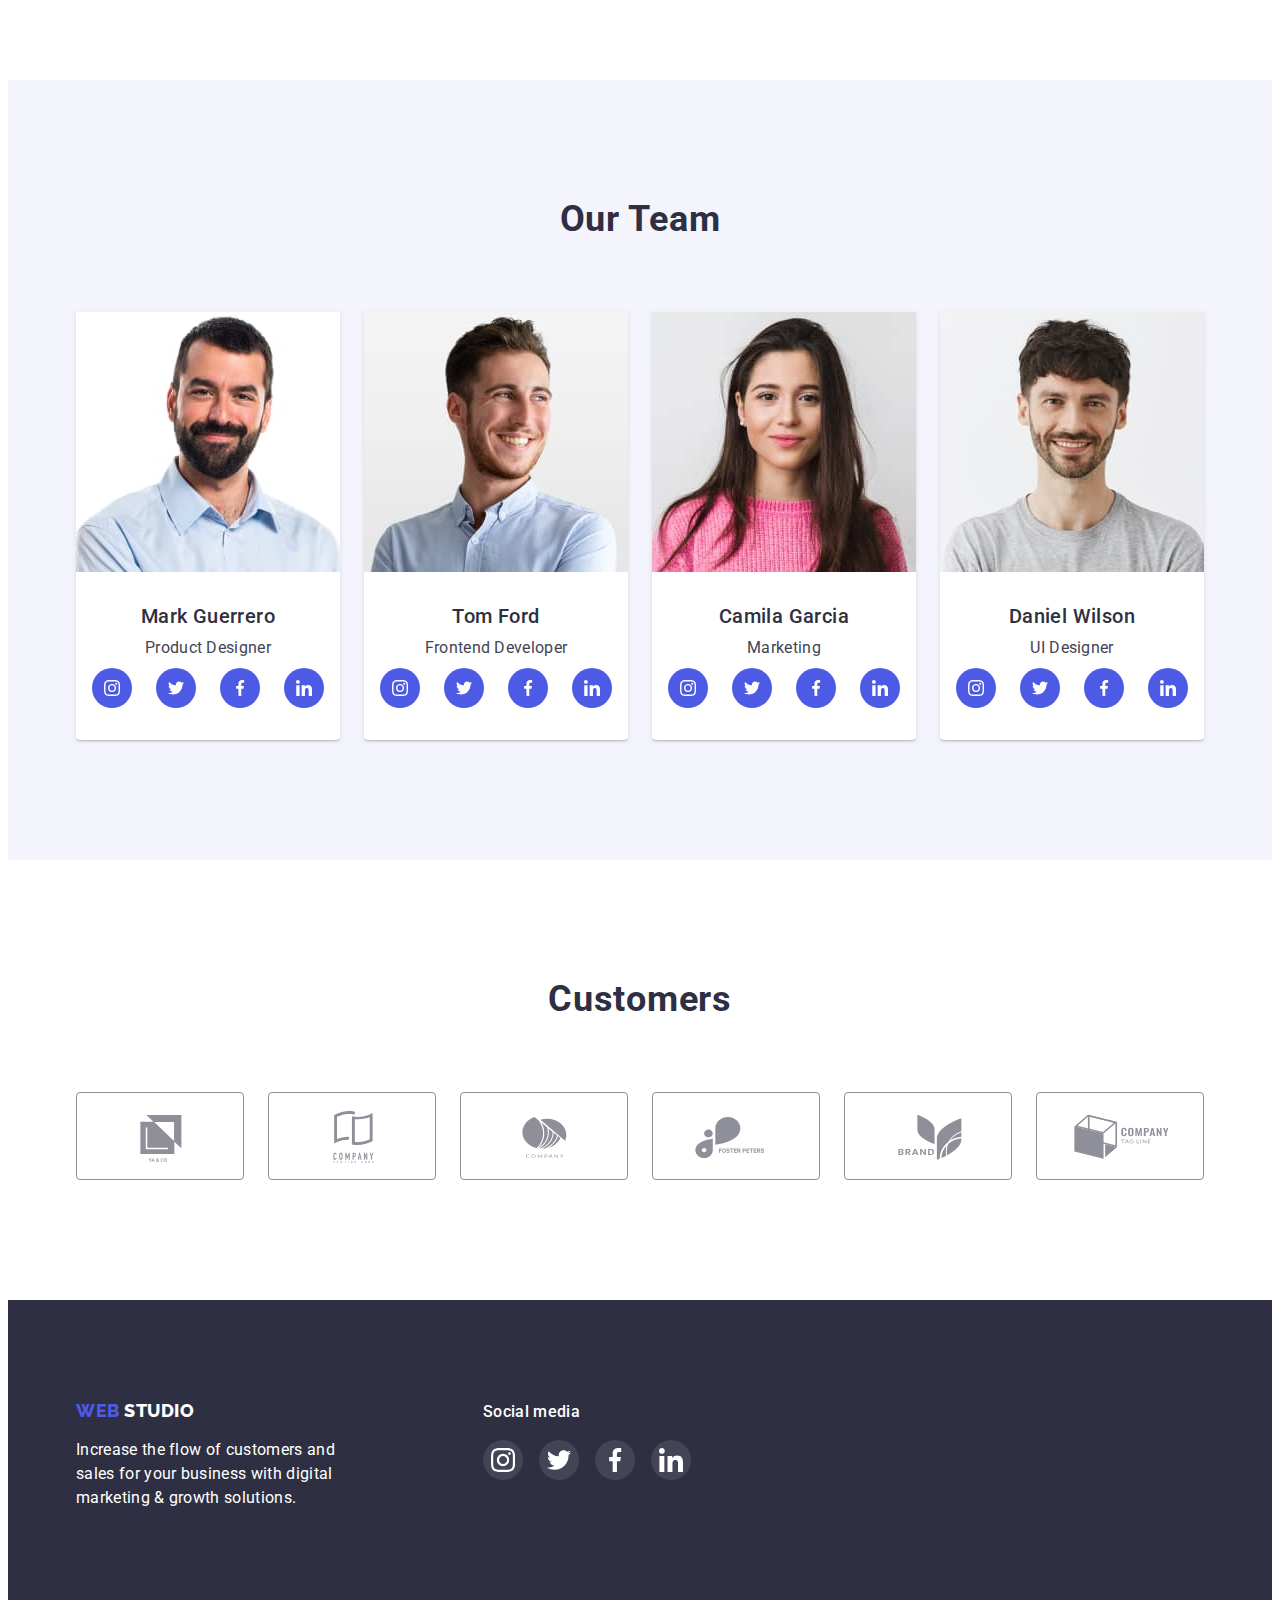
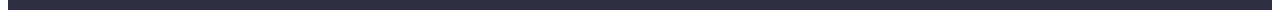
==== commit 69dd1002: "Update index.html" ====
--- a/index.html
+++ b/index.html
@@ -812,7 +812,7 @@
 
     </footer>
 
-    <div class="backdrop" data-modal is-hidden>
+    <div class="backdrop is-hidden" data-modal is-hidden>
 
         <div class="modal">
 
